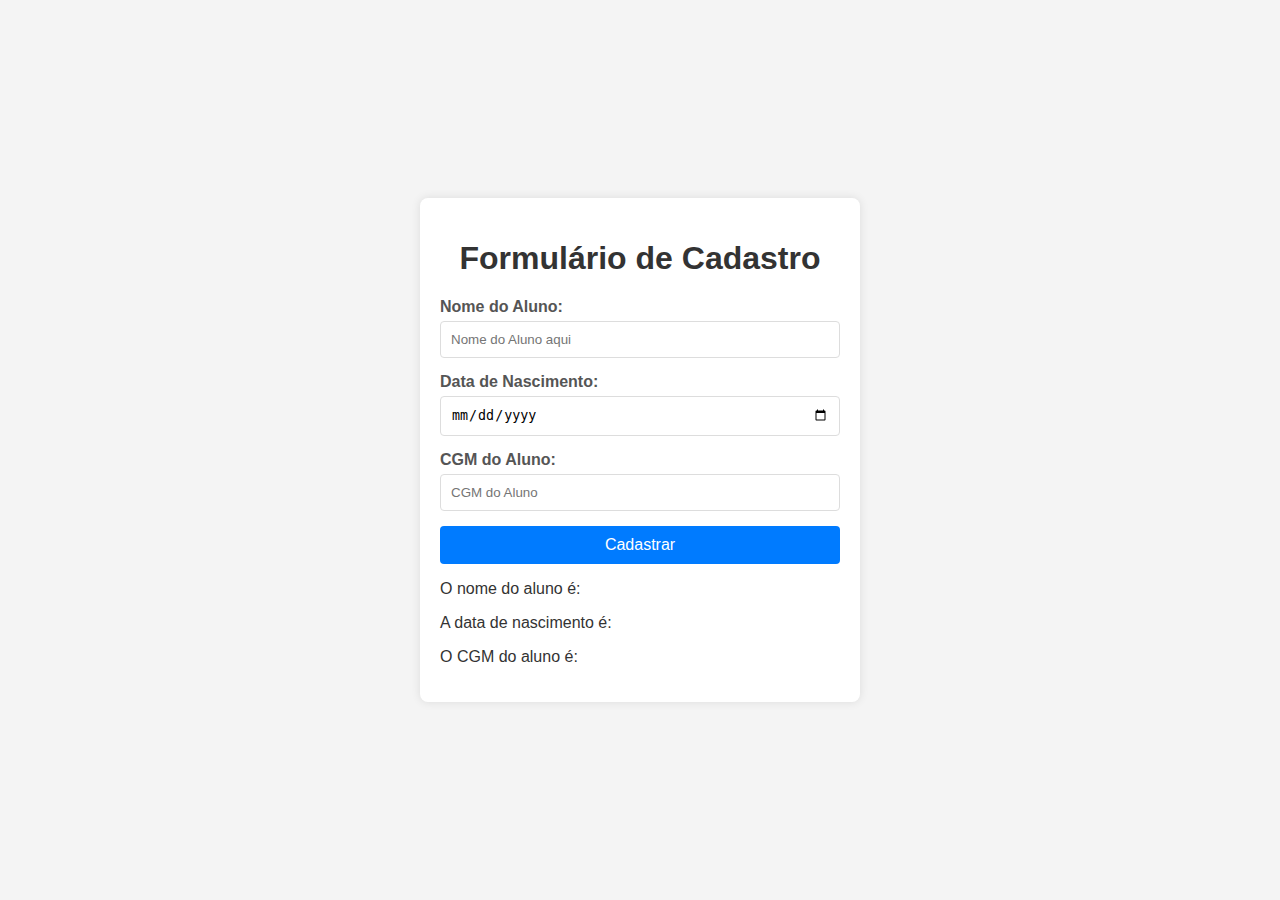
==== formulario.html @ 90a802c7 "Add files via upload" ====
<!DOCTYPE html>
<html lang="en">
<head>
    <meta charset="UTF-8">
    <meta name="viewport" content="width=device-width, initial-scale=1.0">
    <title>Formulário</title>
    <link rel="stylesheet" href="formulario.css">
</head>
<body>
    <div class="container">
        <h1>Formulário de Cadastro</h1>
        <div class="form-group">
            <label for="nome_aluno">Nome do Aluno:</label>
            <input type="text" id="nome_aluno" placeholder="Nome do Aluno aqui">
        </div>
        <div class="form-group">
            <label for="data_nascimento">Data de Nascimento:</label>
            <input type="date" id="data_nascimento">
        </div>
        <div class="form-group">
            <label for="cgm">CGM do Aluno:</label>
            <input type="text" id="cgm" placeholder="CGM do Aluno">
        </div>
        <button onclick="cadastro_aluno()">Cadastrar</button>
        <p>O nome do aluno é: <span id="mostra_nome"></span></p>
        <p>A data de nascimento é: <span id="mostra_data"></span></p>
        <p>O CGM do aluno é: <span id="mostra_cgm"></span></p>
    </div>
    <script>
        function cadastro_aluno() {
            document.getElementById('mostra_nome').textContent = document.getElementById('nome_aluno').value;
            document.getElementById('mostra_data').textContent = document.getElementById('data_nascimento').value;
            document.getElementById('mostra_cgm').textContent = document.getElementById('cgm').value;
        }
    </script>
</body>
</html>
---- formulario.css ----
body {
    font-family: Arial, sans-serif;
    background-color: #f4f4f4;
    display: flex;
    justify-content: center;
    align-items: center;
    height: 100vh;
    margin: 0;
}

.container {
    background-color: #fff;
    border-radius: 8px;
    box-shadow: 0 0 10px rgba(0, 0, 0, 0.1);
    padding: 20px;
    max-width: 400px;
    width: 100%;
}

h1 {
    text-align: center;
    color: #333;
}

.form-group {
    margin-bottom: 15px;
}

label {
    display: block;
    font-weight: bold;
    margin-bottom: 5px;
    color: #555;
}

input[type="text"],
input[type="date"] {
    width: 100%;
    padding: 10px;
    border: 1px solid #ddd;
    border-radius: 4px;
    box-sizing: border-box;
}

button {
    background-color: #007bff;
    color: #fff;
    border: none;
    padding: 10px 15px;
    border-radius: 4px;
    cursor: pointer;
    width: 100%;
    font-size: 16px;
}

button:hover {
    background-color: #0056b3;
}

p {
    font-size: 16px;
    color: #333;
}

span {
    font-weight: bold;
    color: #007bff;
}
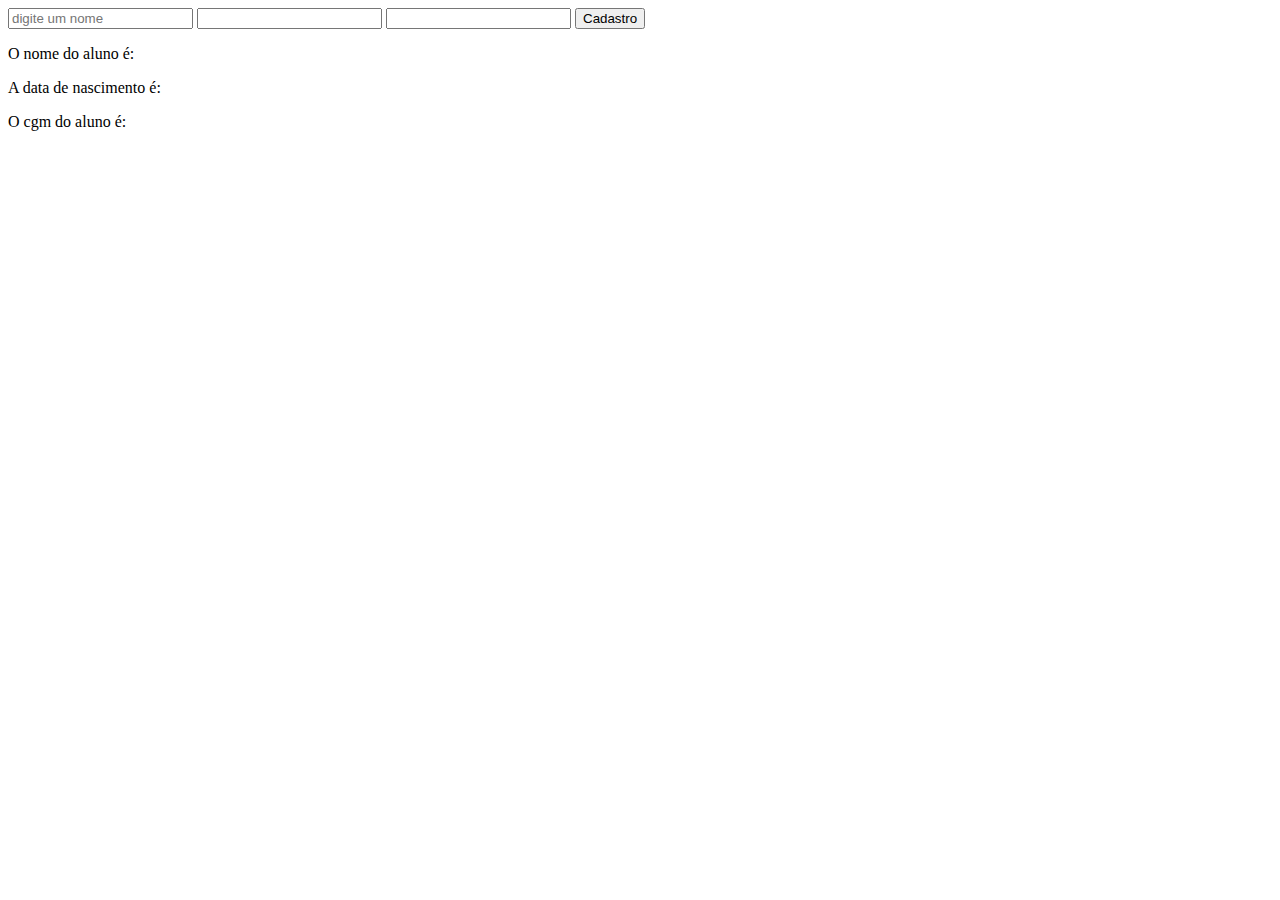
==== commit 0a8a5efb: "Add files via upload" ====
--- a/formulario.html
+++ b/formulario.html
@@ -1,37 +1,18 @@
 <!DOCTYPE html>
-<html lang="en">
+<html lang="pt-br">
 <head>
     <meta charset="UTF-8">
     <meta name="viewport" content="width=device-width, initial-scale=1.0">
-    <title>Formulário</title>
-    <link rel="stylesheet" href="formulario.css">
+    <title>Cadastro</title>
 </head>
 <body>
-    <div class="container">
-        <h1>Formulário de Cadastro</h1>
-        <div class="form-group">
-            <label for="nome_aluno">Nome do Aluno:</label>
-            <input type="text" id="nome_aluno" placeholder="Nome do Aluno aqui">
-        </div>
-        <div class="form-group">
-            <label for="data_nascimento">Data de Nascimento:</label>
-            <input type="date" id="data_nascimento">
-        </div>
-        <div class="form-group">
-            <label for="cgm">CGM do Aluno:</label>
-            <input type="text" id="cgm" placeholder="CGM do Aluno">
-        </div>
-        <button onclick="cadastro_aluno()">Cadastrar</button>
-        <p>O nome do aluno é: <span id="mostra_nome"></span></p>
-        <p>A data de nascimento é: <span id="mostra_data"></span></p>
-        <p>O CGM do aluno é: <span id="mostra_cgm"></span></p>
-    </div>
-    <script>
-        function cadastro_aluno() {
-            document.getElementById('mostra_nome').textContent = document.getElementById('nome_aluno').value;
-            document.getElementById('mostra_data').textContent = document.getElementById('data_nascimento').value;
-            document.getElementById('mostra_cgm').textContent = document.getElementById('cgm').value;
-        }
-    </script>
+    <input type="text" id=" nome_aluno" placeholder="digite um nome">
+    <input type="data" id="data_nascimento">
+    <input type="text" id="cgm">
+    <button onclick="cadastra_aluno()">Cadastro</button>
+    <p>O nome do aluno é: <span id="mostra_nome"></span></p>
+    <p>A data de nascimento é:<span id="mostra_data"></span></p>
+    <p>O cgm do aluno é:<span id="mostra_cgm"></span></p>
+    
 </body>
-</html>
+</html>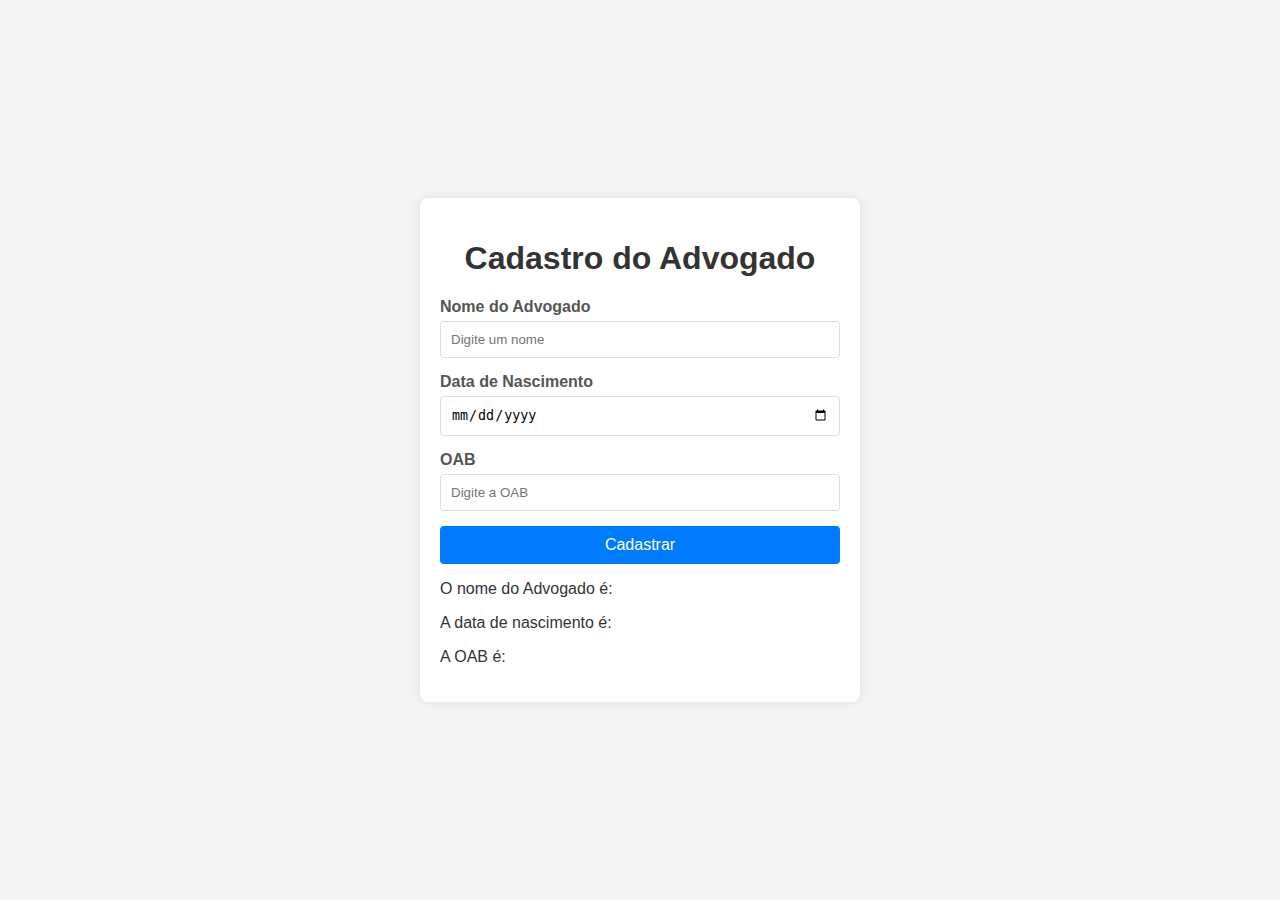
==== commit 12b601d5: "Add files via upload" ====
--- a/formulario.html
+++ b/formulario.html
@@ -3,16 +3,39 @@
 <head>
     <meta charset="UTF-8">
     <meta name="viewport" content="width=device-width, initial-scale=1.0">
-    <title>Cadastro</title>
+    <title>Cadastro de Aluno</title>
+    <link rel="stylesheet" href="formulario.css"> <!-- Link para o CSS -->
 </head>
 <body>
-    <input type="text" id=" nome_aluno" placeholder="digite um nome">
-    <input type="data" id="data_nascimento">
-    <input type="text" id="cgm">
-    <button onclick="cadastra_aluno()">Cadastro</button>
-    <p>O nome do aluno é: <span id="mostra_nome"></span></p>
-    <p>A data de nascimento é:<span id="mostra_data"></span></p>
-    <p>O cgm do aluno é:<span id="mostra_cgm"></span></p>
-    
+    <div class="container">
+        <h1>Cadastro do Advogado</h1>
+        <div class="form-group">
+            <label for="nome_advogado">Nome do Advogado</label>
+            <input type="text" id="nome_advogado" placeholder="Digite um nome">
+        </div>
+        <div class="form-group">
+            <label for="data_nascimento">Data de Nascimento</label>
+            <input type="date" id="data_nascimento">
+        </div>
+        <div class="form-group">
+            <label for="oab">OAB</label>
+            <input type="text" id="oab" placeholder="Digite a OAB">
+        </div>
+        <button onclick="cadastra_aluno()">Cadastrar</button>
+        <p>O nome do Advogado é: <span id="mostra_nome"></span></p>
+        <p>A data de nascimento é: <span id="mostra_data"></span></p>
+        <p>A OAB é: <span id="mostra_oab"></span></p>
+    </div>
+    <script>
+        function cadastra_aluno() {
+            const nome = document.getElementById('nome_advogado').value;
+            const dataNascimento = document.getElementById('data_nascimento').value;
+            const oab = document.getElementById('oab').value;
+
+            document.getElementById('mostra_nome').textContent = nome;
+            document.getElementById('mostra_data').textContent = dataNascimento;
+            document.getElementById('mostra_oab').textContent = oab;
+        }
+    </script>
 </body>
-</html>+</html>
--- a/formulario.css
+++ b/formulario.css
@@ -0,0 +1,68 @@
+body {
+    font-family: Arial, sans-serif;
+    background-color: #f4f4f4;
+    display: flex;
+    justify-content: center;
+    align-items: center;
+    height: 100vh;
+    margin: 0;
+}
+
+.container {
+    background-color: #fff;
+    border-radius: 8px;
+    box-shadow: 0 0 10px rgba(0, 0, 0, 0.1);
+    padding: 20px;
+    max-width: 400px;
+    width: 100%;
+}
+
+h1 {
+    text-align: center;
+    color: #333;
+}
+
+.form-group {
+    margin-bottom: 15px;
+}
+
+label {
+    display: block;
+    font-weight: bold;
+    margin-bottom: 5px;
+    color: #555;
+}
+
+input[type="text"],
+input[type="date"] {
+    width: 100%;
+    padding: 10px;
+    border: 1px solid #ddd;
+    border-radius: 4px;
+    box-sizing: border-box;
+}
+
+button {
+    background-color: #007bff;
+    color: #fff;
+    border: none;
+    padding: 10px 15px;
+    border-radius: 4px;
+    cursor: pointer;
+    width: 100%;
+    font-size: 16px;
+}
+
+button:hover {
+    background-color: #0056b3;
+}
+
+p {
+    font-size: 16px;
+    color: #333;
+}
+
+span {
+    font-weight: bold;
+    color: #007bff;
+}
